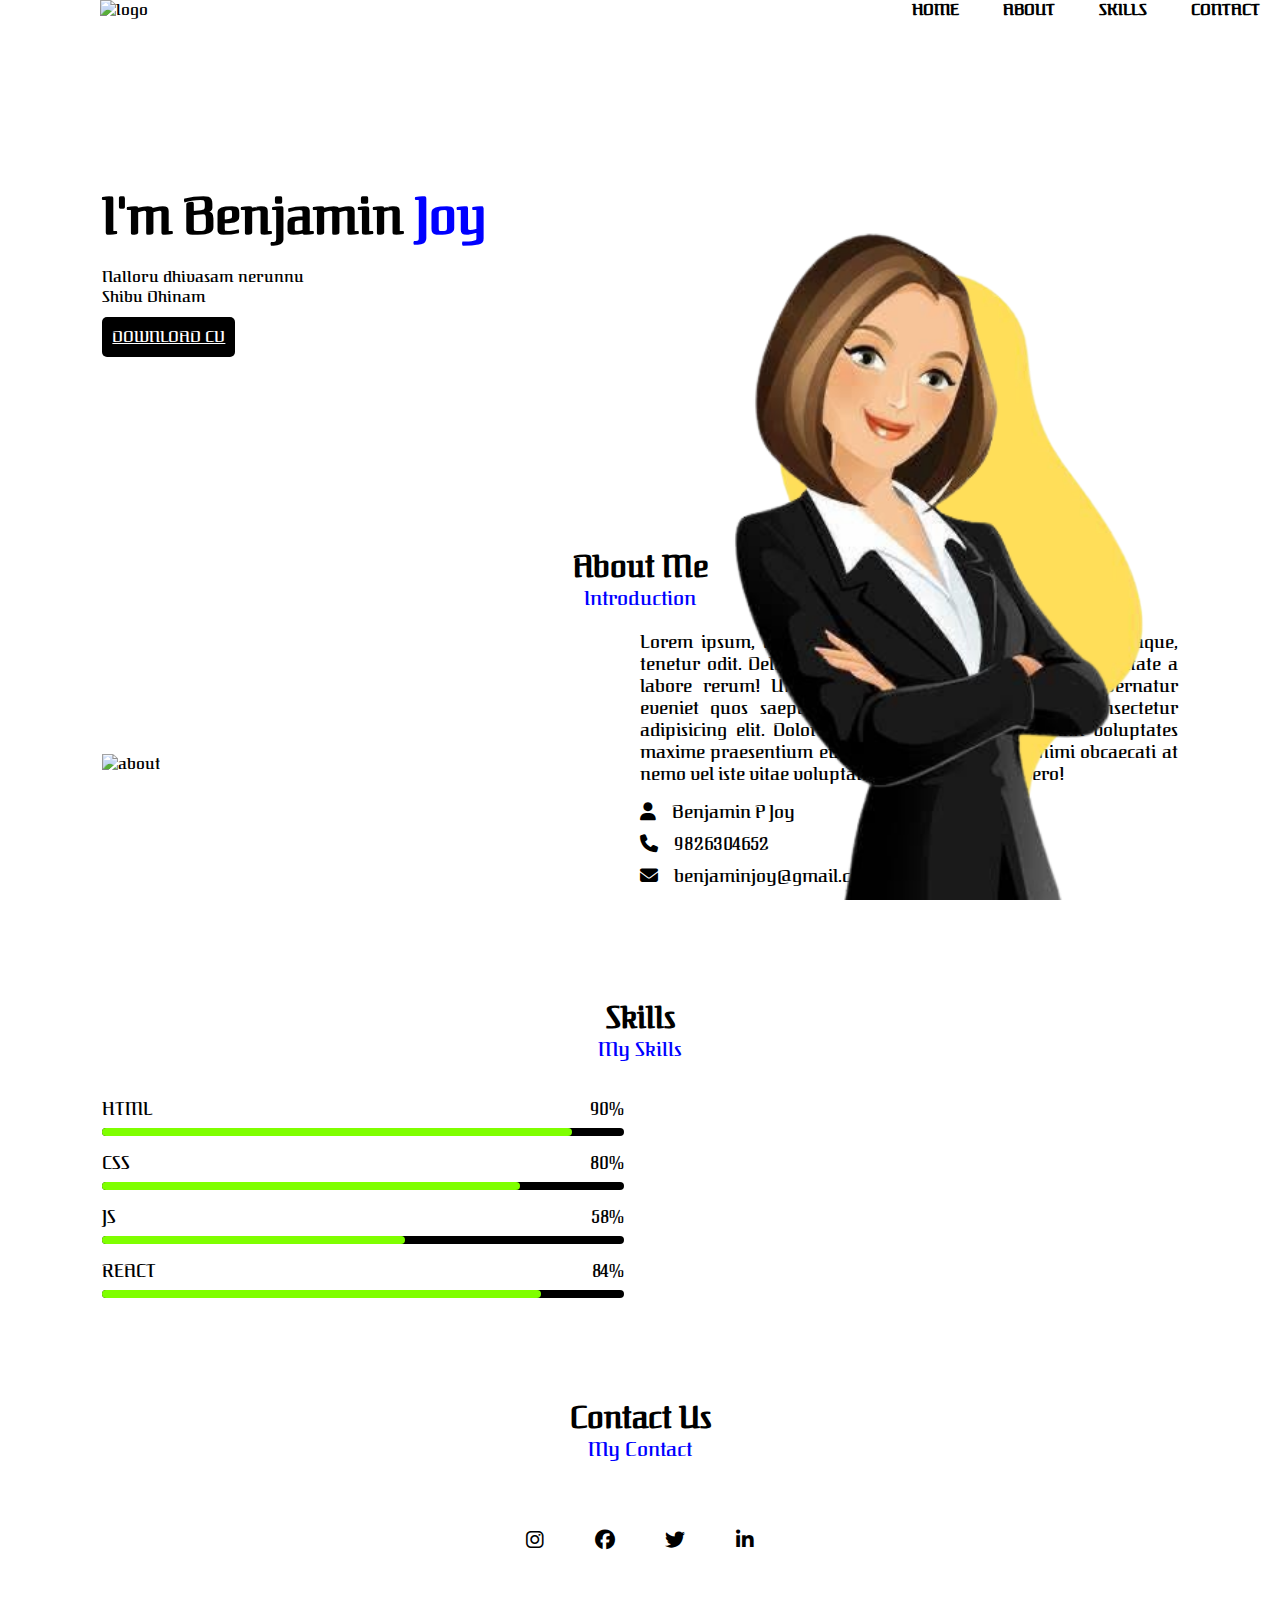
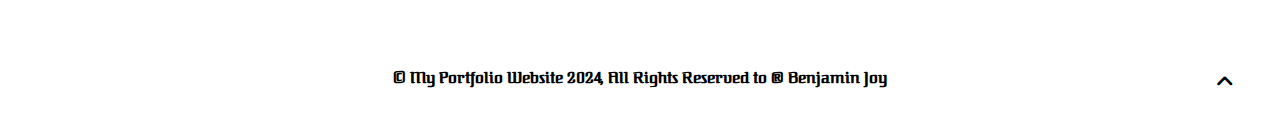
==== index.html @ 552bdc24 "version1" ====
<!DOCTYPE html>
<html lang="en">
<head>
    <meta charset="UTF-8">
    <meta name="viewport" content="width=device-width, initial-scale=1.0">
    <title>Portfolio</title>
    <link rel="stylesheet" href="./first.css">
    <link rel="stylesheet" href="<link rel="preconnect" href="https://fonts.googleapis.com">
    <link rel="preconnect" href="https://fonts.gstatic.com" crossorigin>
    <link href="https://fonts.googleapis.com/css2?family=Belanosima:wght@400;600;700&family=Federant&family=Ruluko&display=swap" rel="stylesheet">
    <link rel="stylesheet" href="https://cdnjs.cloudflare.com/ajax/libs/font-awesome/6.5.2/css/all.min.css">
    <link
    rel="stylesheet"
    href="https://cdnjs.cloudflare.com/ajax/libs/animate.css/4.1.1/animate.min.css"
    />
</head>
<body>
    <div id="container">
        <!-- navebar -->
        <nav>
            <img class="logo" src="./shibu-removebg-preview.png" alt="logo">
            <ul>
                <li class="list-items"><a class="links" href="#home">HOME</a></li>
                <li class="list-items"><a class="links" href="#about">ABOUT</a></li>
                <li class="list-items"><a class="links" href="#skills">SKILLS</a></li>
                <li class="list-items"><a class="links" href="#contact">CONTACT</a></li>
            </ul>
        </nav>
        <!-- home -->
        <section id="home">
            <div class="home-contents">
                <h1 class="animate_animated animate_bounce" id="username"> I'm Benjamin <span id="lname">Joy</h1>
                    <p id="user details">Nalloru dhivasam nerunnu<br>Shibu Dhinam
                    </p>
                    <a id="download" href="./bmw.pdf" download>DOWNLOAD CV</a>
            </div>
            <div class="home-images">
                <img id="shape" class="group1" src="./Shape-removebg-preview.png" alt="">
                <img id="girl" class="group1" src="./Girl-removebg-preview.png" alt="">
            </div>
        </section>
        <!-- about -->
        <section id="about">
            <div class="section-head">
                <h2 class="main-head">About Me</h2>
                <span class="subhead">Introduction</span>
            </div>
            <div class="about-body">
                <div class="about-img">
                    <img src="https://th.bing.com/th/id/OIP.EMzIov-_Km8RLaaAOm0HfwHaEK?rs=1&pid=ImgDetMain" alt="about">
                </div>
                <div class="about-contents">
                    <p>Lorem ipsum, dolor sit amet consectetur adipisicing elit. Itaque, tenetur odit. Deleniti harum soluta porro repellat et cupiditate a labore rerum! Unde porro praesentium quas odit aspernatur eveniet quos saepe! Lorem ipsum dolor sit amet consectetur adipisicing elit. Dolorem eos modi quibusdam ipsum voluptates maxime praesentium eum temporibus, suscipit animi obcaecati at nemo vel iste vitae voluptatem a. Accusantium, vero!</p>
                    <div class="informations">
                        <div class="info-box">
                            <i class="fa-solid fa-user"></i>
                            <span>Benjamin P Joy</span>
                        </div>
                        <div class="info-box">
                            <i class="fa-solid fa-phone"></i>
                            <span>9826304652</span>
                        </div>
                        <div class="info-box">
                            <i class="fa-solid fa-envelope"></i>
                            <span>benjaminjoy@gmail.com</span>
                        </div>
                    </div>
                </div>
            </div>
        </section>
        <!-- skills -->
        <section id="skills">
            <div class="section-head">
                <h2 class="main-head">Skills</h2>
                <span class="subhead">My Skills</span>
            </div>
            <div class="skill-contents">
                <div class="progress-bars">
                    <!-- html -->
                    <div class="bar">
                        <h3 class="bar-head">HTML</h3>
                        <span class="bar-percentage">90%</span>
                        <div class="base-bar"></div>
                        <div class="base-bar html-bar"></div>
                    </div>
                    <!-- css -->
                    <div class="bar">
                        <h3 class="bar-head">CSS</h3>
                        <span class="bar-percentage">80%</span>
                        <div class="base-bar"></div>
                        <div class="base-bar css-bar"></div>
                    </div>
                    <!-- js -->
                    <div class="bar">
                        <h3 class="bar-head">JS</h3>
                        <span class="bar-percentage">58%</span>
                        <div class="base-bar"></div>
                        <div class="base-bar js-bar"></div>
                    </div>
                    <!-- react -->
                    <div class="bar">
                        <h3 class="bar-head">REACT</h3>
                        <span class="bar-percentage">84%</span>
                        <div class="base-bar"></div>
                        <div class="base-bar react-bar"></div>
                    </div>
                </div>
                <div class="skill-img">
                    <img class="myskill" src="https://th.bing.com/th/id/R.3ecab7f4e152db2c776a8ff18641f276?rik=4bavwHJ5wfz2QQ&riu=http%3a%2f%2fgetdrawings.com%2ffree-icon-bw%2fsoft-skills-icon-1.png&ehk=DBTyoosKUpwhZfcAiM7awa1TUCGVmzcMSimEk%2f8a37Y%3d&risl=&pid=ImgRaw&r=0" alt="">
                </div>
            </div>
        </section>
        <!-- contact -->
        <section id="contact">
            <div class="section-head">
                <h2 class="main-head">Contact Us</h2>
                <span class="subhead">My Contact</span>
            </div>
                <div class="icon-collections">
                    <div class="icon">
                        <a href="https://www.instagram.com/?hl=en" target="_blank"><i class="fa-brands fa-instagram brands"></i></a>
                    </div>
                    <div class="icon">
                        <a href="https://www.facebook.com/" target="_blank"><i class="fa-brands fa-facebook brands"></i></a>
                    </div>
                    <div class="icon">
                        <a href="https://x.com/?lang=en-in&mx=2" target="_blank"><i class="fa-brands fa-twitter brands"></i></a>
                    </div>
                    <div class="icon">
                        <a href="https://in.linkedin.com/" target="_blank"><i class="fa-brands fa-linkedin-in brands"></i></a>
                    </div>
            </div>
        </section>
        <!-- footer -->
        <footer>
            <p id="copyright"> &copy; My Portfolio Website 2024, All Rights Reserved to &reg; Benjamin Joy</p>
            <div class="icon up-arrow">
                <a href="#container"><i class="fa-solid fa-angle-up brands"></i></a>
            </div>
        </footer>
    </div>
</body>
</html>
---- first.css ----
*{
    margin: 0px;
    padding: 0px;
    font-family: "Federant", serif;
}
#container{
    width: 100%;
    height: 100vh;
    position: relative;
}
nav{
    display: flex;
    justify-content: space-between;
    align-items: center;
    margin-left: 100px;
}
.logo{
    width: 100px;
}
.list-items{
    display: inline;
    list-style: none;
    margin: 0px 20px;
}
.links{
    text-decoration: none;
    font-weight: 600;
    color: black;
}
.links:hover{
    text-decoration: underline;
    color: rgb(50, 153, 144);
}
/* 1 */
.home-contents{
    margin: 13% 0px 0px 8%;
}
#username{
    font-size: 50px;
    margin-bottom: 20px;
}
#lname{
    color: blue;
}
#user-details{
    line-height: 1.2;
}
#download{
    text-decoration: underline;
    background-color: black;
    color: white;
    padding: 10px;
    border-radius: 5px;
    display: inline-block;
    margin-top: 10px;
}
.home-images{
    width: 45%;
    height: 75%;
    position: absolute;
    right: 30px;
    bottom: 0px;
}
.group1{
    height: 100%;
    position: absolute;
    bottom: 0;
    left: 50%;
    transform: translate(-50%);
    transition: bottom 2s,left 1s;
}
.home-images:hover #shape{
    bottom: 70px;
}
.home-images:hover #girl{
    left: 40%;
}
/* 2 */
#about{
    margin: 15% 8% 0px 8%;
}
.section-head{
    text-align: center;
}
.main-head{
    font-size: 30px;
}
.subhead{
    font-size: 20px;
    color: blue;
}
.about-body{
    margin-top: 20px;
    display: grid;
    grid-template-columns: repeat(2,1fr);
    align-items: center;
}
.about-img>img{
    width: 90%;
    height: 255px;
}
.about-contents{
    font-size: 18px;
    text-align: justify;
}
.informations{
    margin-top: 1rem;
}
.info-box{
    margin-bottom: 10px;
    display: flex;
    align-items: center;
}
.info-box>span{
    margin-left: 1rem;
}
#skills{
    margin: 8% 8% 0px 8%;
}
.skill-contents{
    display: grid;
    grid-template-columns: repeat(2,1fr);
    gap: 2rem;
    margin-top: 20px;
    align-items: center;
}
.myskill{
    width: 70%;
    margin-left: 80px;
}
.bar{
    display: flex;
    justify-content: space-between;
    align-items: center;
    position: relative;
    padding: 1rem 0px ;
}
.bar-head,.bar-percentage{
    font-weight: 500;
    font-size: 1.1rem;
}
.base-bar{
    background-color: black;
    height: 0.5rem;
    width: 100%;
    border-radius: 0.5rem;
    position: absolute;
    bottom: 0px;
}
.html-bar{
    background-color: chartreuse;
    width: 90%;
}
.css-bar{
    background-color: chartreuse;
    width: 80%;
}
.js-bar{
    background-color: chartreuse;
    width: 58%;
}
.react-bar{
    background-color: chartreuse;
    width: 84%;
}
#contact{
    margin: 8%;
}
.icon-collections{
    display: flex;
    margin-top: 5%;
    justify-content: center;
    align-items: center;
}
.icon{
    width: 50px;
    height: 50px;
    /* border: solid 1px; */
    border-radius: 50%;
    display: flex;
    justify-content: center;
    align-items: center;
    margin: 0px 10px;
}
.icon:hover{
    background: linear-gradient(to bottom right, rgb(192, 151, 151),rgb(196, 149, 149),rgb(109, 86, 86));
}
.brands{
    color: black;
    font-size: 20px;
}
.icon:hover .brands{
    color: white;
    animation: rotate 3s;
}
@keyframes rotate{
    0%{
        transform: rotate(30deg);
    }
    20%{
        transform: rotate(-30deg);
    }
    40%{
        transform: rotate(30deg);
    }
    60%{
        transform: rotate(-30deg);
    }
    80%{
        transform: rotate(30deg);
    }
    100%{
        transform: rotate(-30deg);
    }
}
#copyright{
    text-align: center;
    font-weight: 600;
}
.up-arrow{
    float: right;
    margin: -30px 30px 30px 0px;
}
html{
    scroll-behavior: smooth;
}
::-webkit-scrollbar{
    width: 10px;
    border-radius: 10px;
}
::-webkit-scrollbar-track{
    border-color: azure;
}
::-webkit-scrollbar-thumb{
    background-color: rgb(128, 125, 121);
    border-radius: 3px;
}
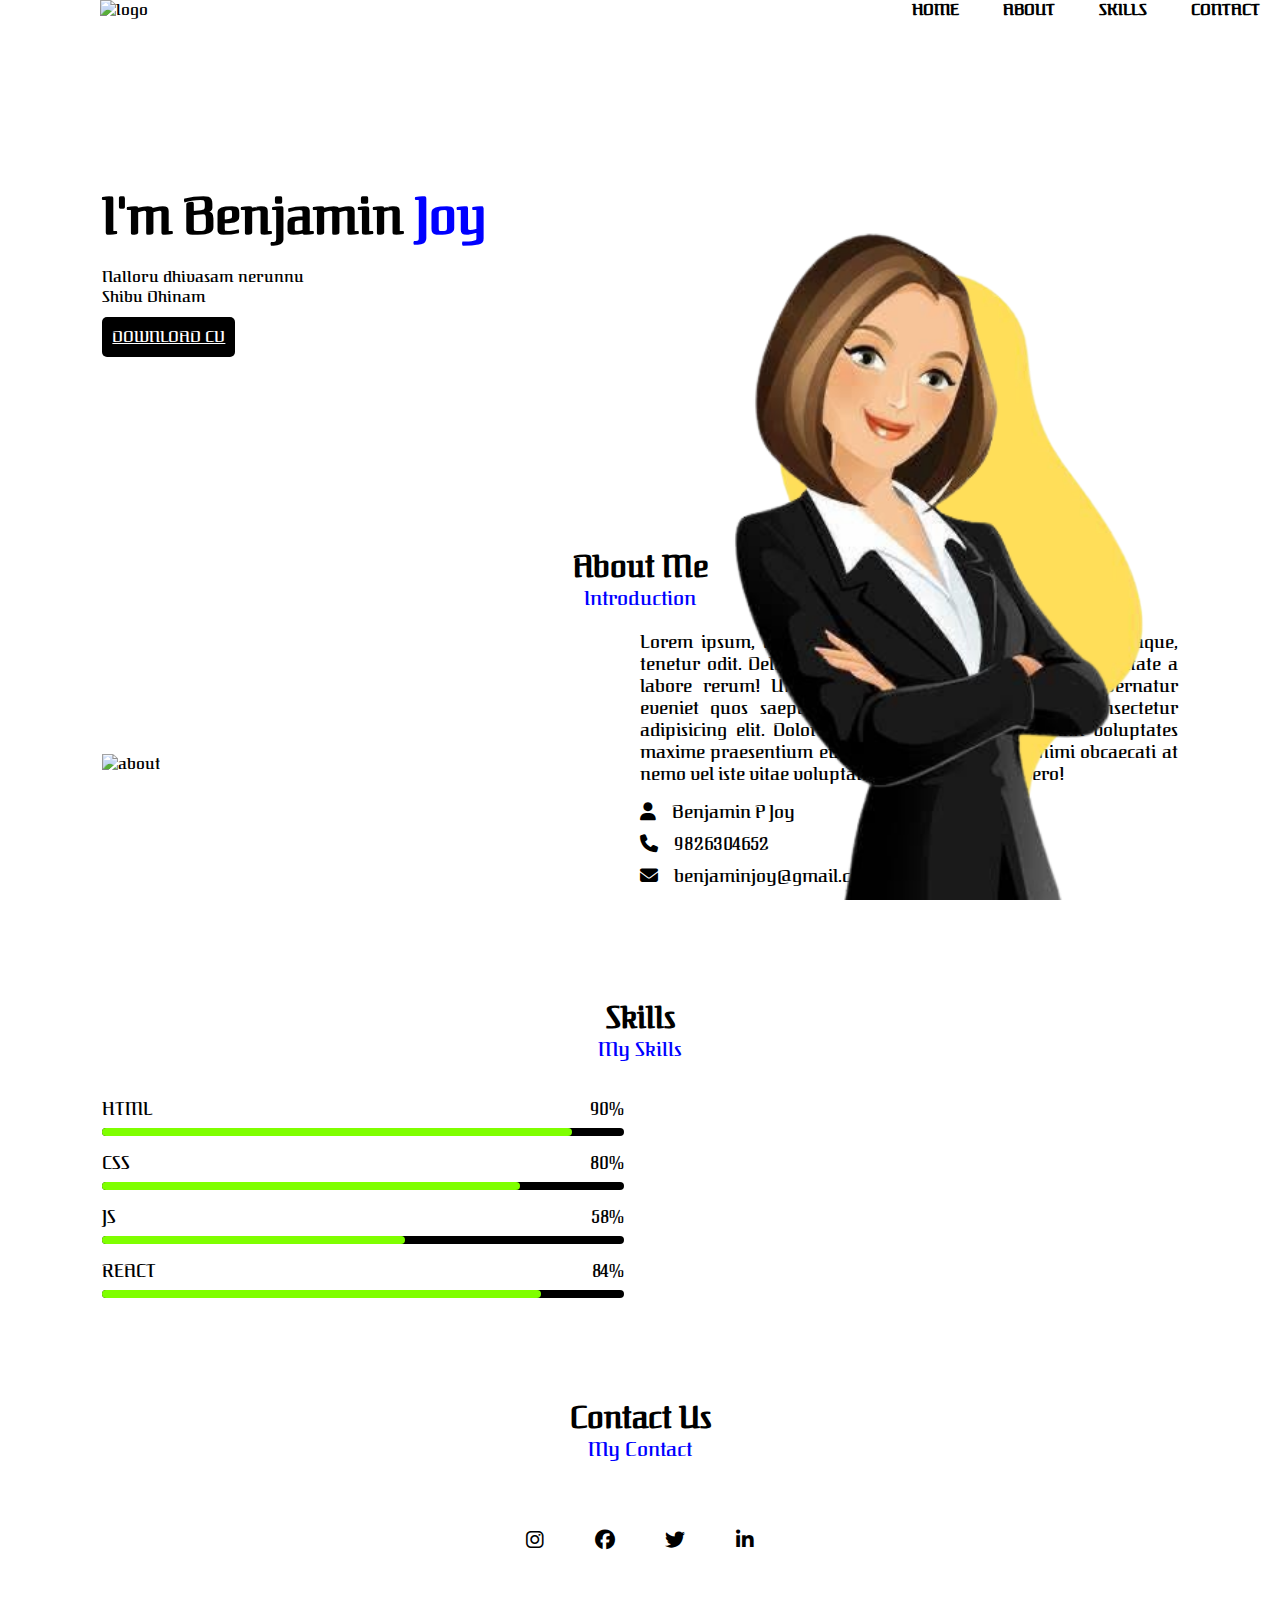
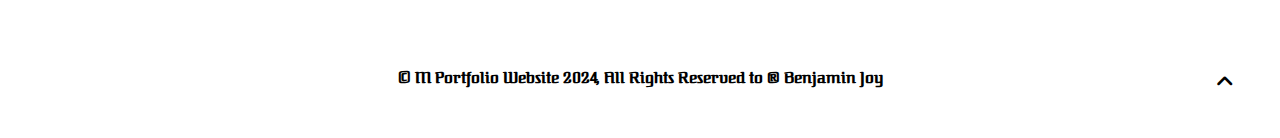
==== commit 36a442ad: "version2" ====
--- a/index.html
+++ b/index.html
@@ -133,7 +133,7 @@
         </section>
         <!-- footer -->
         <footer>
-            <p id="copyright"> &copy; My Portfolio Website 2024, All Rights Reserved to &reg; Benjamin Joy</p>
+            <p id="copyright"> &copy; M Portfolio Website 2024, All Rights Reserved to &reg; Benjamin Joy</p>
             <div class="icon up-arrow">
                 <a href="#container"><i class="fa-solid fa-angle-up brands"></i></a>
             </div>
